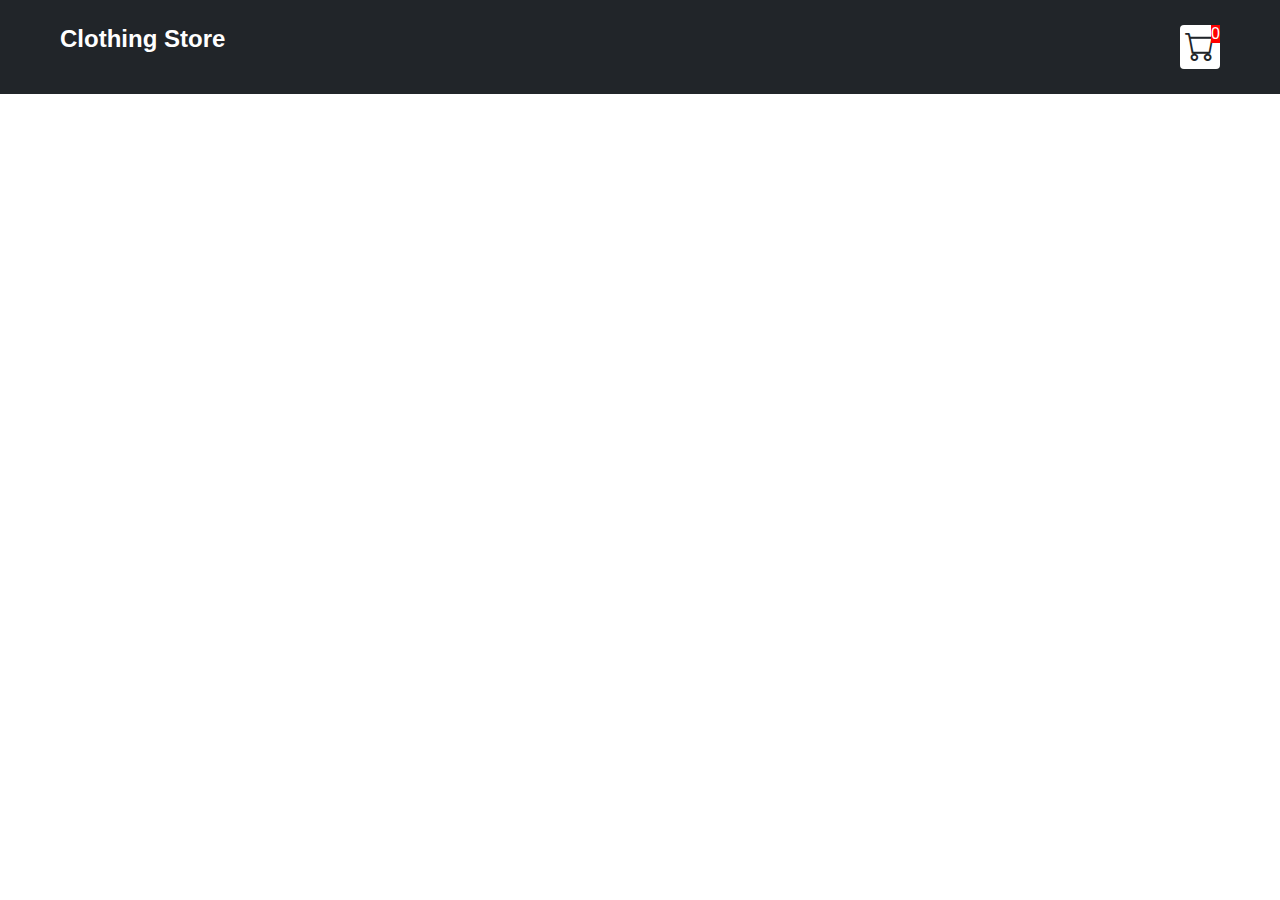
==== images/index.html @ db921c43 "First commit" ====
<!DOCTYPE html>
<html lang="en">
<head>
    <meta charset="UTF-8">
    <meta http-equiv="X-UA-Compatible" content="IE=edge">
    <meta name="viewport" content="width=device-width, initial-scale=1.0">
    <link rel="stylesheet" href="style.css">
    <link rel="stylesheet" href="https://cdn.jsdelivr.net/npm/bootstrap-icons@1.10.2/font/bootstrap-icons.css">
    <title>Clothing Store</title>
</head>
<body>
    <div class="navbar">
        <h2>Clothing Store</h2>
        <div class="cart">
            <i class="bi bi-cart"></i>
          <div class="cartAmount">0</div>
        </div>
    </div>
</body>
<script src="main.js"></script>
</html>
---- images/style.css ----
/**
* ! Changing default styles of the browser
**/

* {
    margin: 0;
    padding: 0;
    box-sizing: border-box;
}

body {
    font-family: sans-serif;
}

/**
*   ! Navbar styles are here
**/

.navbar {
    display: flex;
    flex-direction: row;
    justify-content: space-between;
    background-color: #212529;
    color: white;
    padding: 25px 60px;
}

.cart {
    position: relative;
    background-color: white;
    color: #212529;
    font-size: 30px;
    padding: 5px;
    border-radius:4px ;
}

.cartAmount {
    position: absolute;
    top: 0;
    right: 0;
    font-size: 16px;
    background-color: red;
    color: white;

}
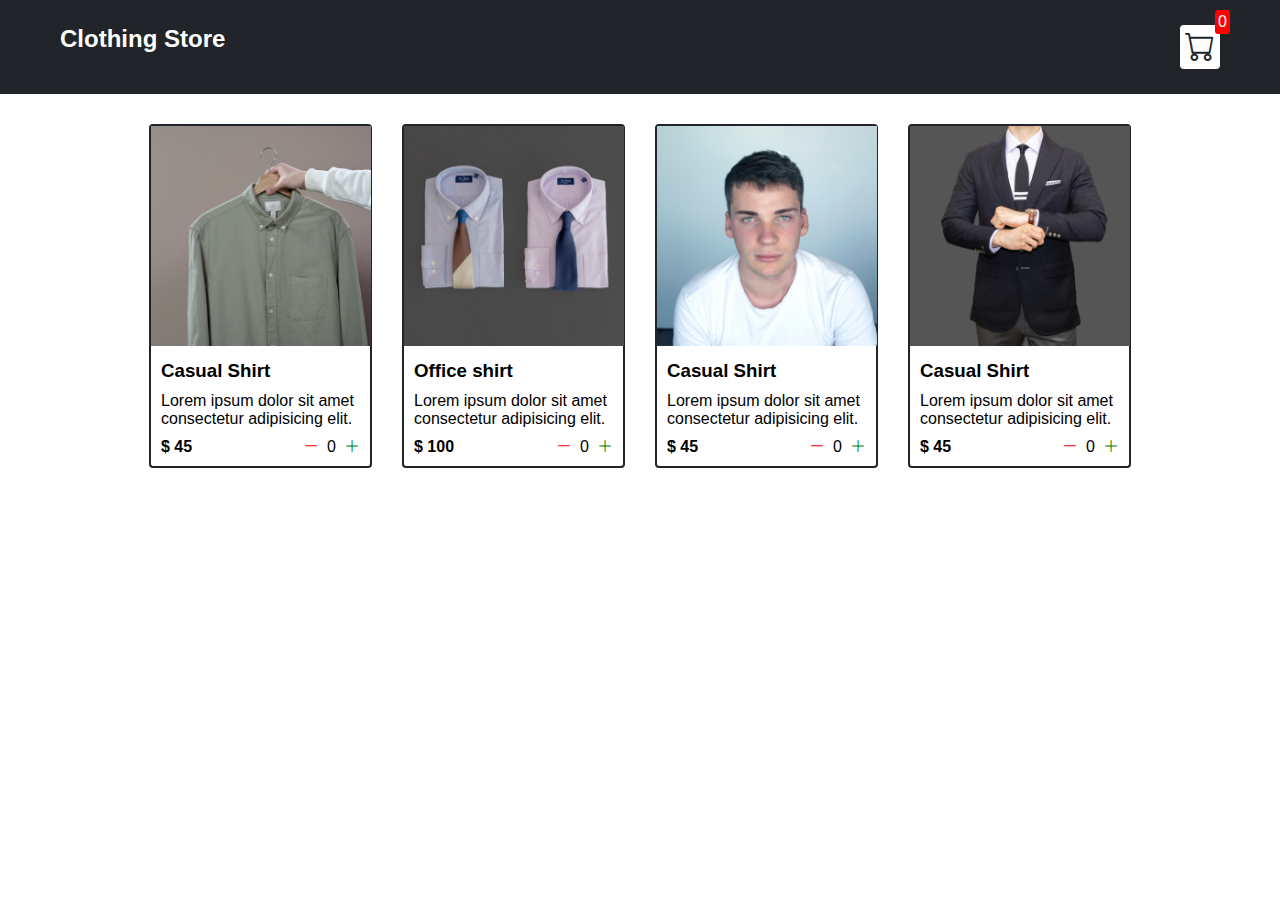
==== commit 57568e0a: "navbar and cards with styling" ====
--- a/images/index.html
+++ b/images/index.html
@@ -16,6 +16,69 @@
           <div class="cartAmount">0</div>
         </div>
     </div>
+
+    <div class="shop" id="shop">
+        <div class="item">
+            <img width="220" src="img-1.jpg" alt=""> 
+            <div class="details">
+                <h3>Casual Shirt</h3>
+                <p>Lorem ipsum dolor sit amet consectetur adipisicing elit.</p>
+                <div class="price-quantity">
+                    <h4>$ 45</h4>
+                    <div class="buttons">
+                        <i class="bi bi-dash-lg"></i>
+                        <div class="quantity">0</div>
+                        <i class="bi bi-plus-lg"></i>
+                    </div>
+                </div>
+            </div>
+        </div>
+        <div class="item">
+            <img width="220" src="img-2.jpg" alt=""> 
+            <div class="details">
+                <h3>Office shirt</h3>
+                <p>Lorem ipsum dolor sit amet consectetur adipisicing elit.</p>
+                <div class="price-quantity">
+                    <h4>$ 100</h4>
+                    <div class="buttons">
+                        <i class="bi bi-dash-lg"></i>
+                        <div class="quantity">0</div>
+                        <i class="bi bi-plus-lg"></i>
+                    </div>
+                </div>
+            </div>
+        </div>
+        <div class="item">
+            <img width="220" src="img-3.jpg" alt=""> 
+            <div class="details">
+                <h3>Casual Shirt</h3>
+                <p>Lorem ipsum dolor sit amet consectetur adipisicing elit.</p>
+                <div class="price-quantity">
+                    <h4>$ 45</h4>
+                    <div class="buttons">
+                        <i class="bi bi-dash-lg"></i>
+                        <div class="quantity">0</div>
+                        <i class="bi bi-plus-lg"></i>
+                    </div>
+                </div>
+            </div>
+        </div>
+        <div class="item">
+            <img width="220" src="img-4.jpg" alt=""> 
+            <div class="details">
+                <h3>Casual Shirt</h3>
+                <p>Lorem ipsum dolor sit amet consectetur adipisicing elit.</p>
+                <div class="price-quantity">
+                    <h4>$ 45</h4>
+                    <div class="buttons">
+                        <i class="bi bi-dash-lg"></i>
+                        <div class="quantity">0</div>
+                        <i class="bi bi-plus-lg"></i>
+                    </div>
+                </div>
+            </div>
+        </div>
+    </div>
 </body>
 <script src="main.js"></script>
 </html>--- a/images/style.css
+++ b/images/style.css
@@ -23,6 +23,7 @@
     background-color: #212529;
     color: white;
     padding: 25px 60px;
+    margin-bottom: 30px;
 }
 
 .cart {
@@ -36,10 +37,69 @@
 
 .cartAmount {
     position: absolute;
-    top: 0;
-    right: 0;
+    top: -15px;
+    right: -10px;
     font-size: 16px;
     background-color: red;
     color: white;
+    padding: 3px;
+    border-radius: 3px;
+}
 
+
+/**
+* ! Shop items styles are here.
+**/
+
+.shop {
+    display: grid;
+    grid-template-columns: repeat(4, 223px);
+    gap: 30px;
+    justify-content: center;
+}
+
+@media (max-width: 1000px) {
+    .shop{
+        grid-template-columns: repeat(2, 223px);
+    }
+}
+
+@media (max-width: 500px) {
+    .shop{
+        grid-template-columns: repeat(1, 223px);
+    }
+}
+
+.item {
+    border:  2px solid #212529;
+    border-radius: 4px;
+}
+
+.details {
+    display: flex;
+    flex-direction: column;
+    padding: 10px;
+    gap: 10px;
+}
+
+.price-quantity{
+    display: flex;
+    flex-direction: row;
+    justify-content: space-between;
+    align-items: center;
+}
+
+.buttons {
+    display: flex;
+    flex-direction: row;
+    gap: 8px;
+    font-size: 16px;
+}
+
+.bi-dash-lg {
+    color: red;
+}
+
+.bi-plus-lg {
+    color: green;
 }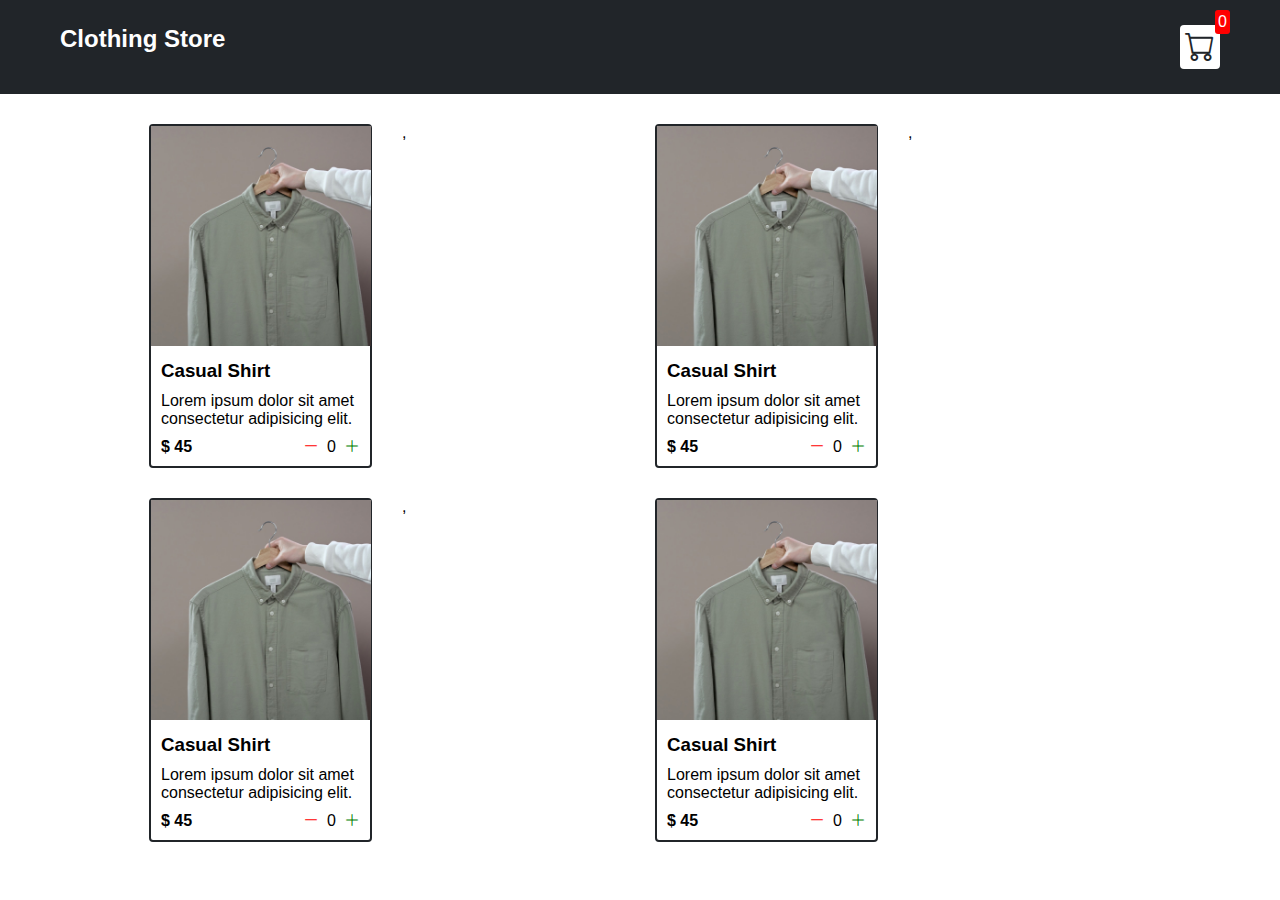
==== commit bbcd1fb4: "Added JS script to map the cards" ====
--- a/images/index.html
+++ b/images/index.html
@@ -17,68 +17,11 @@
         </div>
     </div>
 
-    <div class="shop" id="shop">
-        <div class="item">
-            <img width="220" src="img-1.jpg" alt=""> 
-            <div class="details">
-                <h3>Casual Shirt</h3>
-                <p>Lorem ipsum dolor sit amet consectetur adipisicing elit.</p>
-                <div class="price-quantity">
-                    <h4>$ 45</h4>
-                    <div class="buttons">
-                        <i class="bi bi-dash-lg"></i>
-                        <div class="quantity">0</div>
-                        <i class="bi bi-plus-lg"></i>
-                    </div>
-                </div>
-            </div>
-        </div>
-        <div class="item">
-            <img width="220" src="img-2.jpg" alt=""> 
-            <div class="details">
-                <h3>Office shirt</h3>
-                <p>Lorem ipsum dolor sit amet consectetur adipisicing elit.</p>
-                <div class="price-quantity">
-                    <h4>$ 100</h4>
-                    <div class="buttons">
-                        <i class="bi bi-dash-lg"></i>
-                        <div class="quantity">0</div>
-                        <i class="bi bi-plus-lg"></i>
-                    </div>
-                </div>
-            </div>
-        </div>
-        <div class="item">
-            <img width="220" src="img-3.jpg" alt=""> 
-            <div class="details">
-                <h3>Casual Shirt</h3>
-                <p>Lorem ipsum dolor sit amet consectetur adipisicing elit.</p>
-                <div class="price-quantity">
-                    <h4>$ 45</h4>
-                    <div class="buttons">
-                        <i class="bi bi-dash-lg"></i>
-                        <div class="quantity">0</div>
-                        <i class="bi bi-plus-lg"></i>
-                    </div>
-                </div>
-            </div>
-        </div>
-        <div class="item">
-            <img width="220" src="img-4.jpg" alt=""> 
-            <div class="details">
-                <h3>Casual Shirt</h3>
-                <p>Lorem ipsum dolor sit amet consectetur adipisicing elit.</p>
-                <div class="price-quantity">
-                    <h4>$ 45</h4>
-                    <div class="buttons">
-                        <i class="bi bi-dash-lg"></i>
-                        <div class="quantity">0</div>
-                        <i class="bi bi-plus-lg"></i>
-                    </div>
-                </div>
-            </div>
-        </div>
-    </div>
+     <div class="shop" id="shop">
+        
+     </div>
+       
+    
 </body>
 <script src="main.js"></script>
 </html>